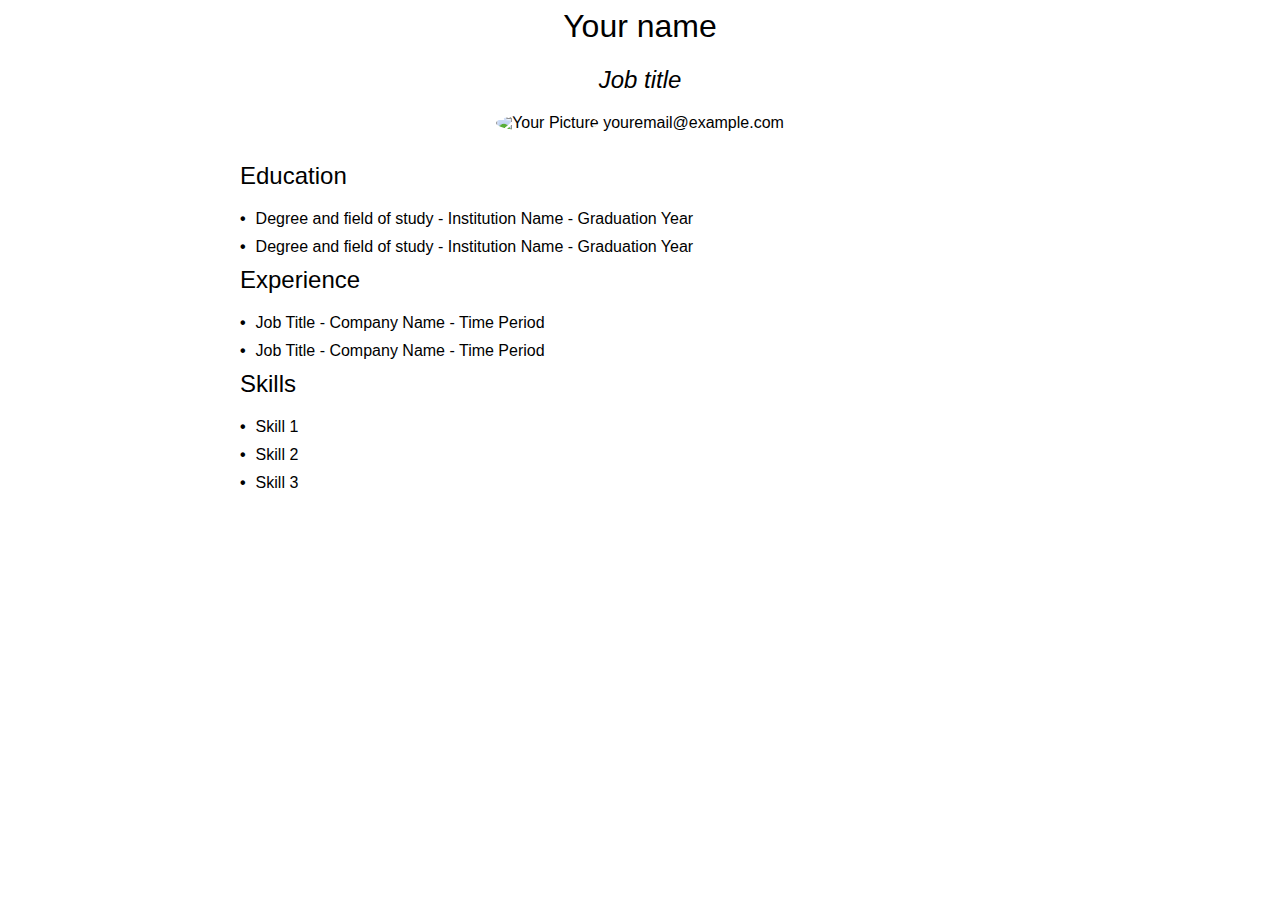
==== main.html @ 19a85e02 "commit" ====
<!DOCTYPE html>
<html>
<head>
  <title>My CV</title>
  <style>
    /* Add your CSS styles here */
    body {
      font-family: Arial, sans-serif;
    }
    h1, h2, h3 {
      font-weight: normal;
    }
    .container {
      max-width: 800px;
      margin: 0 auto;
    }
    .header {
      text-align: center;
    }
    .header h1 {
      margin-top: 0;
    }
    .header h2 {
      margin-top: 0;
      font-style: italic;
    }
    .header img {
      max-width: 150px;
      border-radius: 50%;
    }
    .header a {
      color: #000;
      text-decoration: none;
    }
    .content {
      margin-top: 30px;
    }
    .content h2 {
      margin-top: 0;
    }
    .content ul {
      list-style: none;
      margin: 0;
      padding: 0;
    }
    .content ul li {
      margin-bottom: 10px;
    }
    .content ul li::before {
      content: "•";
      color: #000;
      font-weight: bold;
      margin-right: 10px;
    }
  </style>
</head>
<body>
  <div class="container">
    <div class="header">
      <h1>Your name</h1>
      <h2>Job title</h2>
      <img src="your-picture.jpg" alt="Your Picture">
      <a href="mailto:youremail@example.com">youremail@example.com</a>
    </div>
    <div class="content">
      <h2>Education</h2>
      <ul>
        <li>Degree and field of study - Institution Name - Graduation Year</li>
        <li>Degree and field of study - Institution Name - Graduation Year</li>
      </ul>
      <h2>Experience</h2>
      <ul>
        <li>Job Title - Company Name - Time Period</li>
        <li>Job Title - Company Name - Time Period</li>
      </ul>
      <h2>Skills</h2>
      <ul>
        <li>Skill 1</li>
        <li>Skill 2</li>
        <li>Skill 3</li>
      </ul>
    </div>
  </div>
</body>
</html>
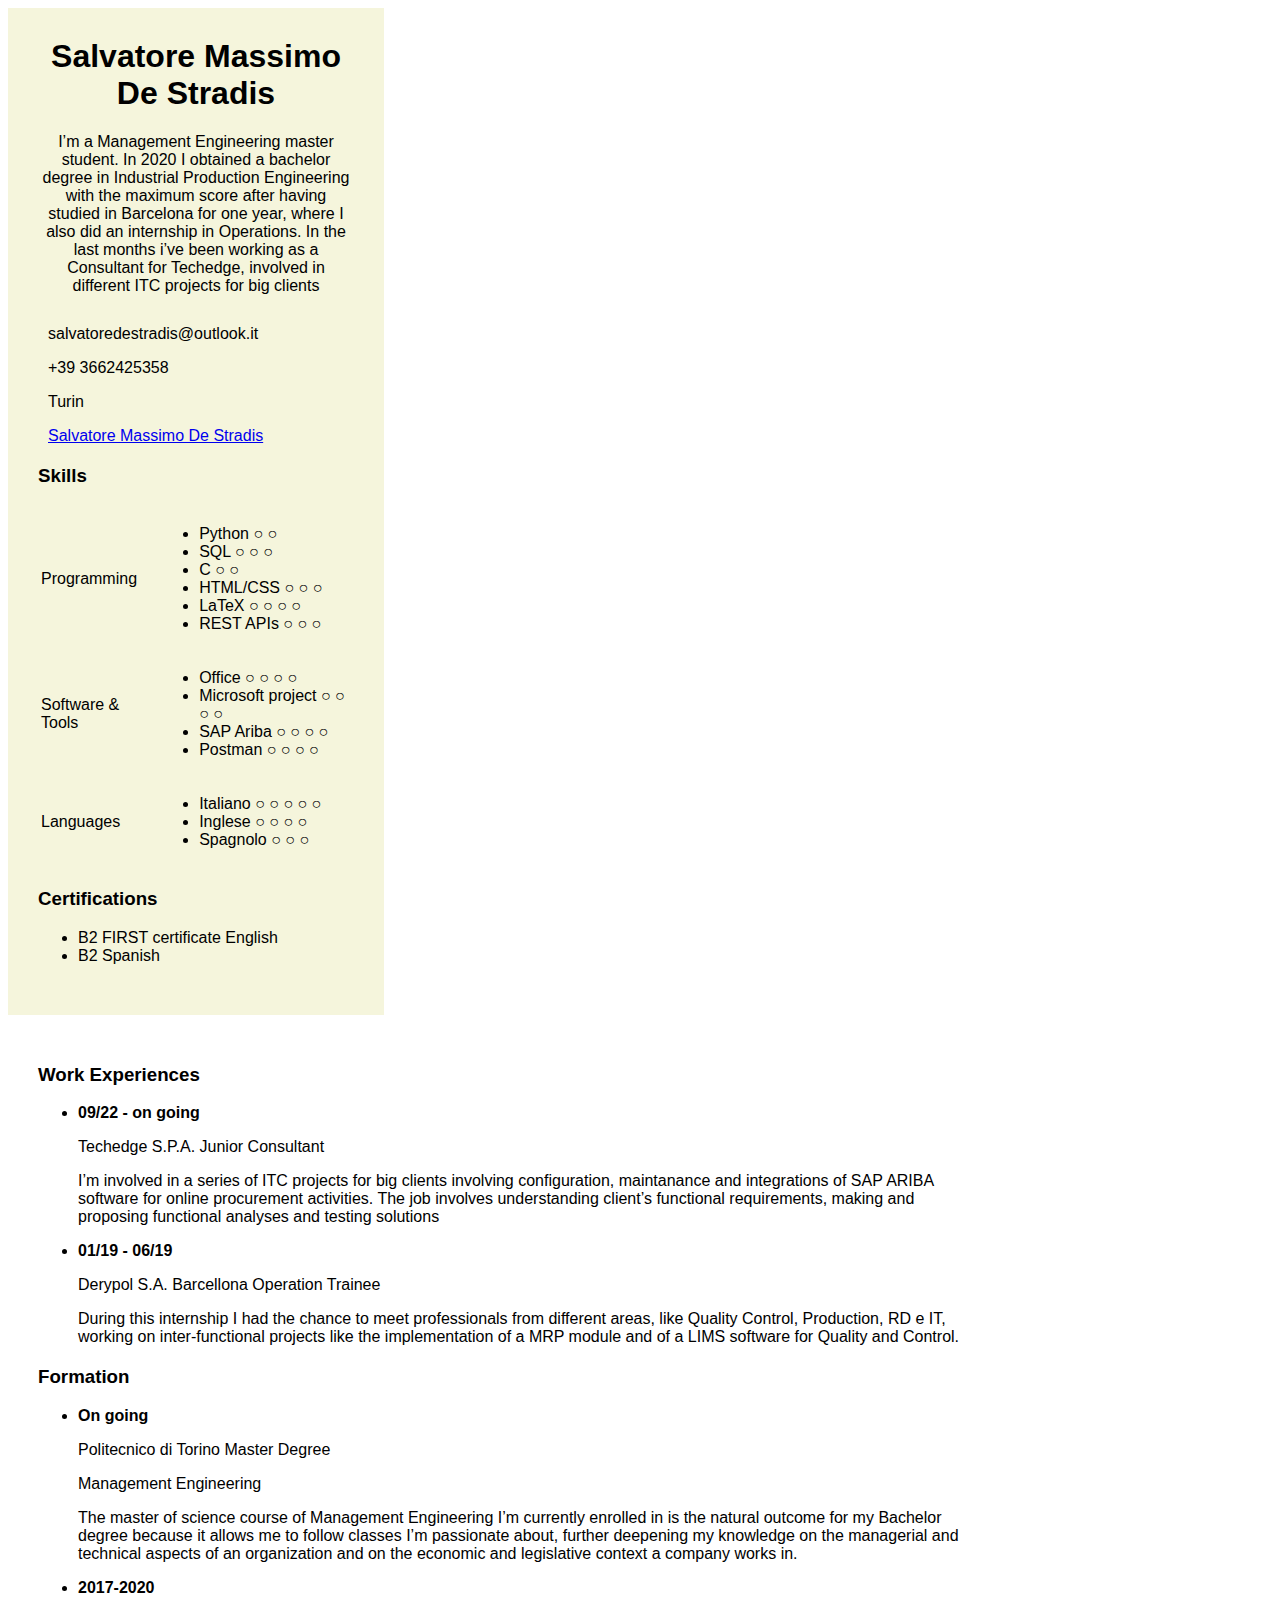
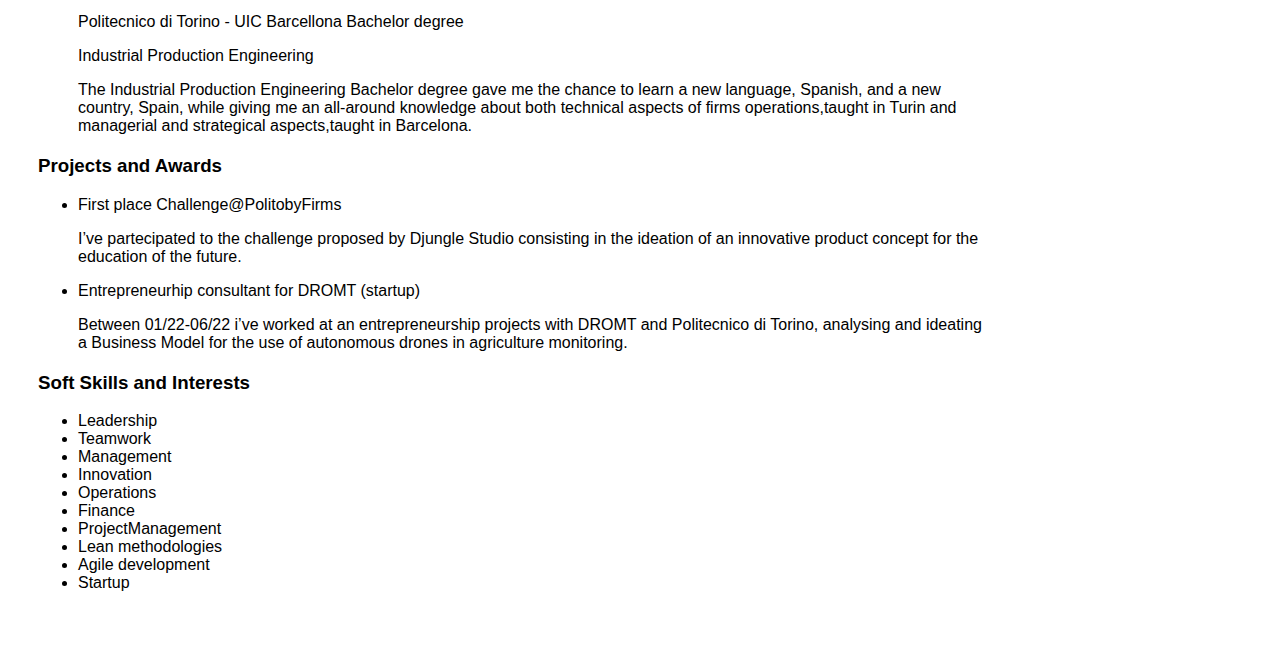
==== commit fe2f860f: "commit" ====
--- a/main.html
+++ b/main.html
@@ -1,85 +1,193 @@
 <!DOCTYPE html>
 <html>
 <head>
-  <title>My CV</title>
+  <title>Salvatore Massimo De Stradis CV</title>
   <style>
     /* Add your CSS styles here */
     body {
       font-family: Arial, sans-serif;
     }
-    h1, h2, h3 {
-      font-weight: normal;
-    }
+    /*Container for the whole page*/
     .container {
-      max-width: 800px;
+      display: flex;
+      flex-wrap: wrap;
       margin: 0 auto;
     }
+    /*Left column*/
+    .left-column {
+      width: 25%;
+      background-color: #F5F5DC;
+      padding: 30px;
+    }
+    /*Right column*/
+    .right-column {
+      width: 75%;
+      padding: 30px;
+    }
+    /*Header*/
     .header {
       text-align: center;
+      margin-bottom: 30px;
     }
     .header h1 {
       margin-top: 0;
     }
-    .header h2 {
-      margin-top: 0;
-      font-style: italic;
+    /*Contacts*/
+    .contacts {
+      margin-bottom: 20px;
     }
-    .header img {
-      max-width: 150px;
-      border-radius: 50%;
+    /*Contacts Icon*/
+    .contacts i {
+      margin-right: 10px;
     }
-    .header a {
-      color: #000;
-      text-decoration: none;
+    /*Skills*/
+    .skills {
+      margin-bottom: 20px;
     }
-    .content {
-      margin-top: 30px;
+    /*Certifications*/
+    .certifications {
+      margin-bottom: 20px;
     }
-    .content h2 {
-      margin-top: 0;
+    /*Work Experiences*/
+    .work-experiences {
+      margin-bottom: 20px;
     }
-    .content ul {
-      list-style: none;
-      margin: 0;
-      padding: 0;
+        /*Education*/
+        .education {
+      margin-bottom: 20px;
     }
-    .content ul li {
-      margin-bottom: 10px;
+    /*Projects and Awards*/
+    .projects-awards {
+      margin-bottom: 20px;
     }
-    .content ul li::before {
-      content: "•";
-      color: #000;
-      font-weight: bold;
-      margin-right: 10px;
+    /*Soft Skills and Interests*/
+    .soft-skills-interests {
+      margin-bottom: 20px;
     }
   </style>
 </head>
 <body>
   <div class="container">
-    <div class="header">
-      <h1>Your name</h1>
-      <h2>Job title</h2>
-      <img src="your-picture.jpg" alt="Your Picture">
-      <a href="mailto:youremail@example.com">youremail@example.com</a>
+    <div class="left-column">
+      <div class="header">
+        <h1>Salvatore Massimo De Stradis</h1>
+        <p>I’m a Management Engineering master student. In 2020 I obtained a bachelor degree in Industrial Production Engineering with the maximum score after having studied in Barcelona for one year, where I also did an internship in Operations. In the last months i’ve been working as a Consultant for Techedge, involved in different ITC projects for big clients</p>
+      </div>
+      <div class="contacts">
+        <p><i class="fa fa-envelope"></i> salvatoredestradis@outlook.it</p>
+        <p><i class="fa fa-phone"></i> +39 3662425358</p>
+        <p><i class="fa fa-map-marker"></i> Turin</p>
+        <p><i class="fa fa-linkedin"></i> <a href="https://www.linkedin.com/in/Salvatore-Massimo-De-Stradis/">Salvatore Massimo De Stradis</a></p>
+      </div>
+      <div class="skills">
+        <h3>Skills</h3>
+        <table>
+          <tr>
+            <td>Programming</td>
+            <td>
+              <ul>
+                <li>Python ○ ○</li>
+                <li>SQL ○ ○ ○</li>
+                <li>C ○ ○</li>
+                <li>HTML/CSS ○ ○ ○</li>
+                <li>LaTeX ○ ○ ○ ○</li>
+                <li>REST APIs ○ ○ ○</li>
+              </ul>
+            </td>
+          </tr>
+          <tr>
+            <td>Software & Tools</td>
+            <td>
+              <ul>
+                <li>Office ○ ○ ○ ○</li>
+                <li>Microsoft project ○ ○ ○ ○</li>
+                <li>SAP Ariba ○ ○ ○ ○</li>
+                <li>Postman ○ ○ ○ ○</li>
+              </ul>
+            </td>
+          </tr>
+          <tr>
+            <td>Languages</td>
+            <td>
+              <ul>
+                <li>Italiano ○ ○ ○ ○ ○</li>
+                <li>Inglese ○ ○ ○ ○</li>
+                <li>Spagnolo ○ ○ ○</li>
+              </ul>
+            </td>
+          </tr>
+        </table>
+      </div>
+      <div class="certifications">
+        <h3>Certifications</h3>
+        <ul>
+          <li>B2 FIRST certificate English</li>
+          <li>B2 Spanish</li>
+        </ul>
+      </div>
     </div>
-    <div class="content">
-      <h2>Education</h2>
-      <ul>
-        <li>Degree and field of study - Institution Name - Graduation Year</li>
-        <li>Degree and field of study - Institution Name - Graduation Year</li>
-      </ul>
-      <h2>Experience</h2>
-      <ul>
-        <li>Job Title - Company Name - Time Period</li>
-        <li>Job Title - Company Name - Time Period</li>
-      </ul>
-      <h2>Skills</h2>
-      <ul>
-        <li>Skill 1</li>
-        <li>Skill 2</li>
-        <li>Skill 3</li>
-      </ul>
+    <div class="right-column">
+      <div class="work-experiences">
+        <h3>Work Experiences</h3>
+        <ul>
+          <li>
+            <strong>09/22 - on going</strong>
+            <p>Techedge S.P.A. Junior Consultant</p>
+            <p>I’m involved in a series of ITC projects for big clients involving configuration, maintanance and integrations of SAP ARIBA software for online procurement activities. The job involves understanding client’s functional requirements, making and proposing functional analyses and testing solutions</p>
+          </li>
+          <li>
+            <strong>01/19 - 06/19</strong>
+            <p>Derypol S.A. Barcellona Operation Trainee</p>
+            <p>During this internship I had the chance to meet professionals from different areas, like Quality Control, Production, RD e IT, working on inter-functional projects like the implementation of a MRP module and of a LIMS software for Quality and Control.</p>
+          </li>
+        </ul>
+      </div>
+      <div class="education">
+        <h3>Formation</h3>
+        <ul>
+          <li>
+            <strong>On going</strong>
+            <p>Politecnico di Torino Master Degree</p>
+            <p>Management Engineering</p>
+            <p>The master of science course of Management Engineering I’m currently enrolled in is the natural outcome for my Bachelor degree because it allows me to follow classes I’m passionate about, further deepening my knowledge on the managerial and technical aspects of an organization and on the economic and legislative context a company works in.</p>
+          </li>
+          <li>
+            <strong>2017-2020</strong>
+            <p>Politecnico di Torino - UIC Barcellona Bachelor degree</p>
+            <p>Industrial Production Engineering</p>
+            <p>The Industrial Production Engineering Bachelor degree gave me the chance to learn a new language, Spanish, and a new country, Spain, while giving me an all-around knowledge about both technical aspects of firms operations,taught in Turin and managerial and strategical aspects,taught in Barcelona.</p>
+          </li>
+        </ul>
+      </div>
+      <div class="projects-awards">
+        <h3>Projects and Awards</h3>
+        <ul>
+          <li>First place Challenge@PolitobyFirms</li>
+          <p>I’ve partecipated to the challenge proposed by Djungle Studio consisting in the ideation of an innovative product concept for the education of the future.</p>
+          <li>Entrepreneurhip consultant for DROMT (startup)</li>
+          <p>Between 01/22-06/22 i’ve worked at an entrepreneurship projects with DROMT and Politecnico di Torino, analysing and ideating a Business Model for the use of autonomous drones in agriculture monitoring.</p>
+        </ul>
+      </div>
+      <div class="soft-skills-interests">
+        <h3>Soft Skills and Interests</h3>
+        <ul>
+          <li>Leadership</li>
+          <li>Teamwork</li>
+          <li>Management</li>
+          <li>Innovation</li>
+          <li>Operations</li>
+          <li>Finance</li>
+          <li>ProjectManagement</li>
+          <li>Lean methodologies</li>
+          <li>Agile development</li>
+          <li>Startup</li>
+        </ul>
+      </div>
     </div>
   </div>
 </body>
 </html>
+
+
+
+
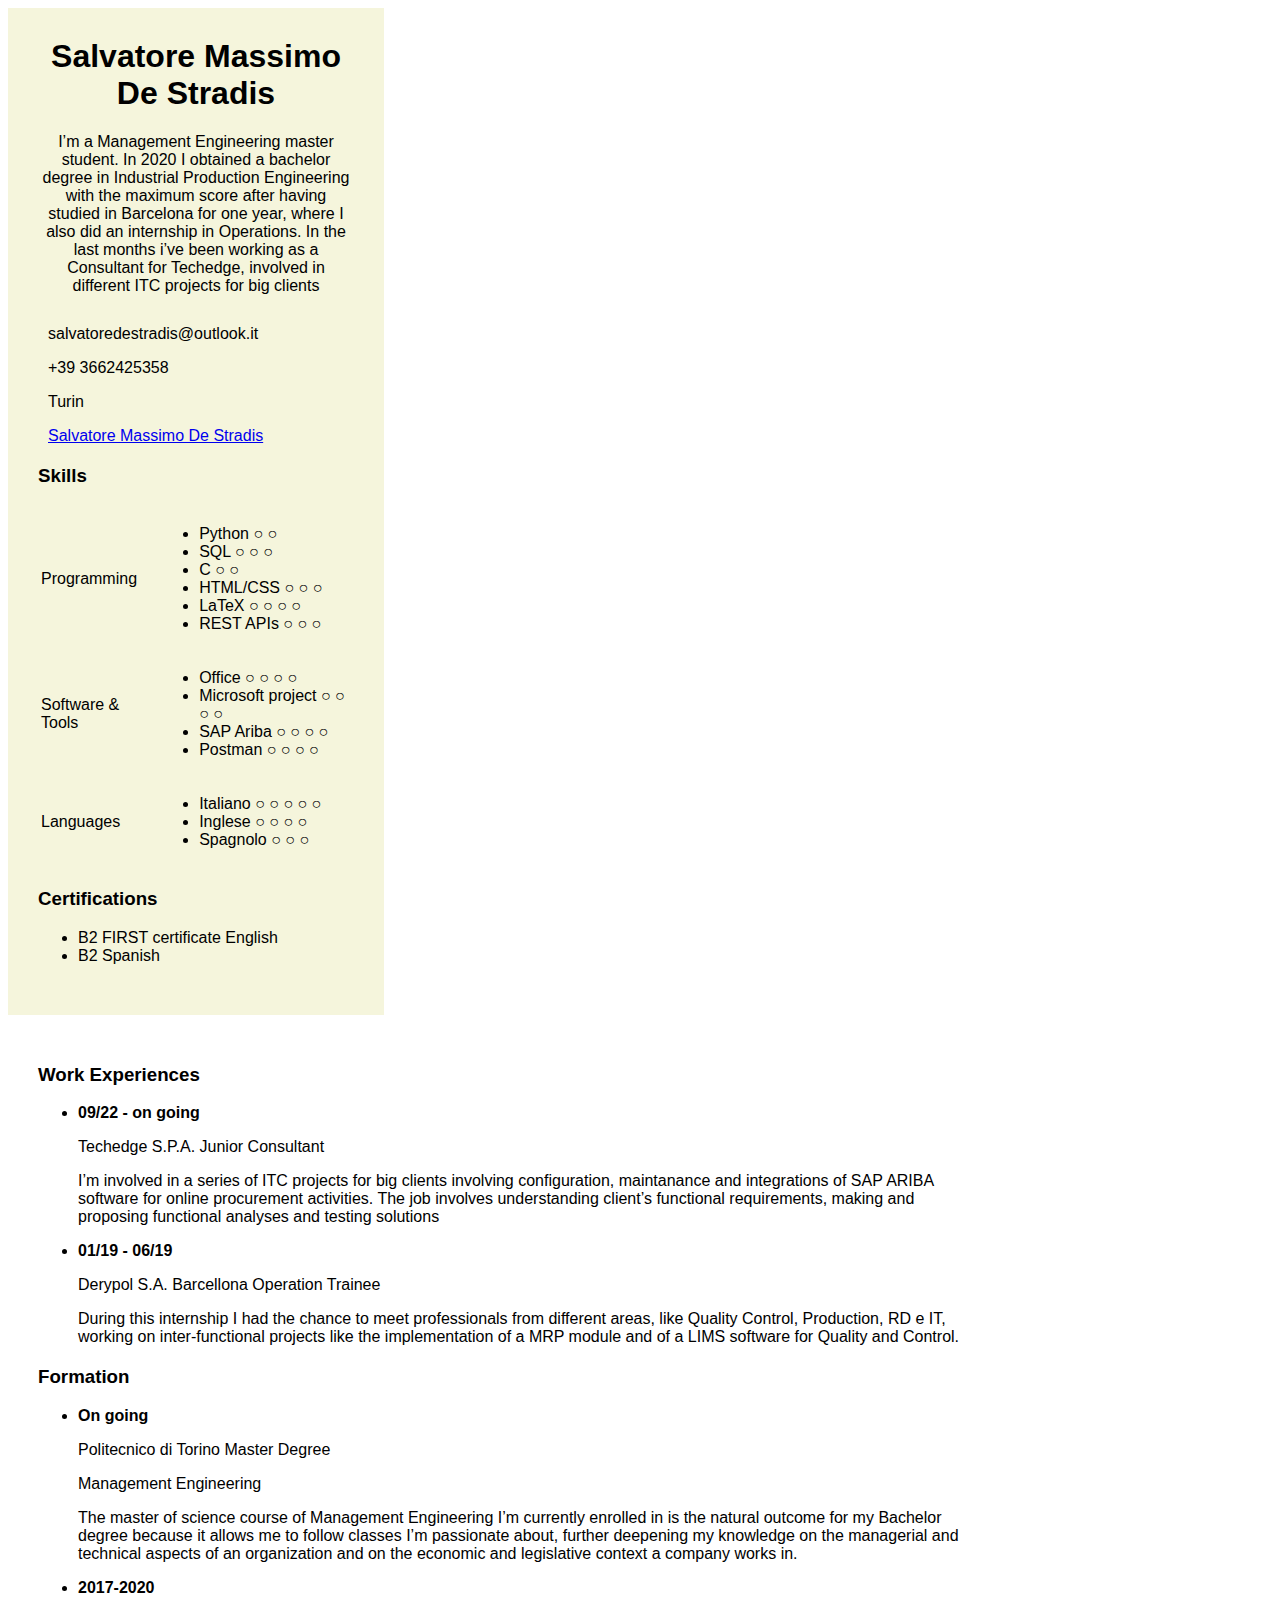
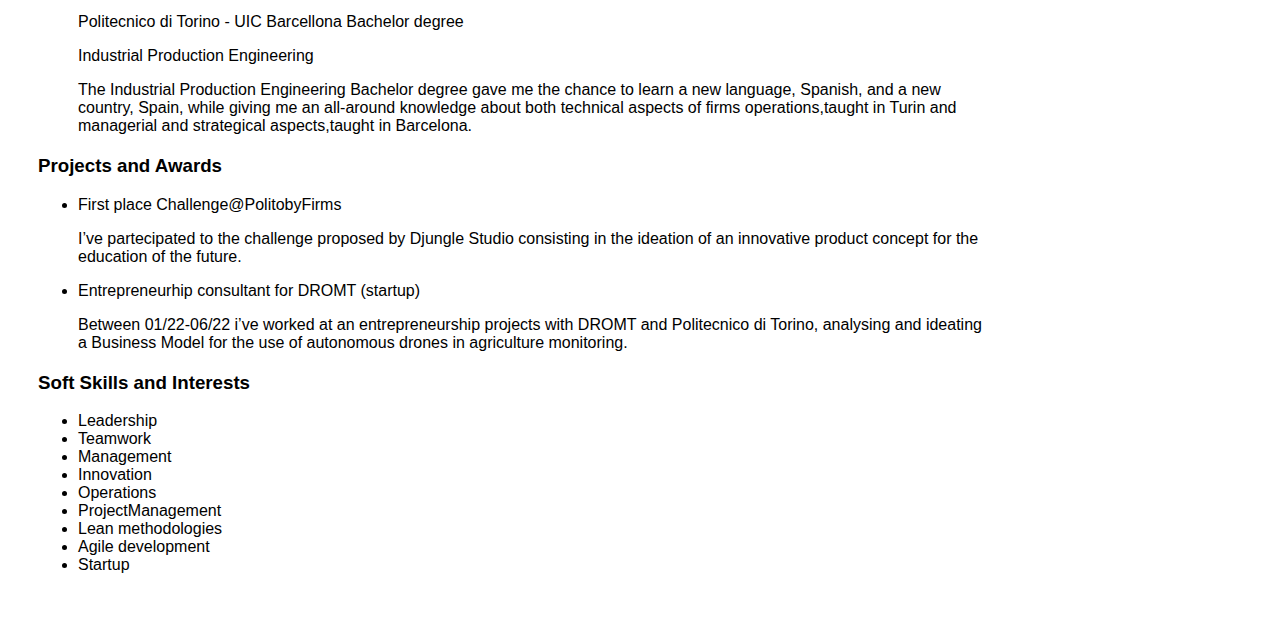
==== commit 96ace3b2: "comm" ====
--- a/main.html
+++ b/main.html
@@ -176,7 +176,6 @@
           <li>Management</li>
           <li>Innovation</li>
           <li>Operations</li>
-          <li>Finance</li>
           <li>ProjectManagement</li>
           <li>Lean methodologies</li>
           <li>Agile development</li>
